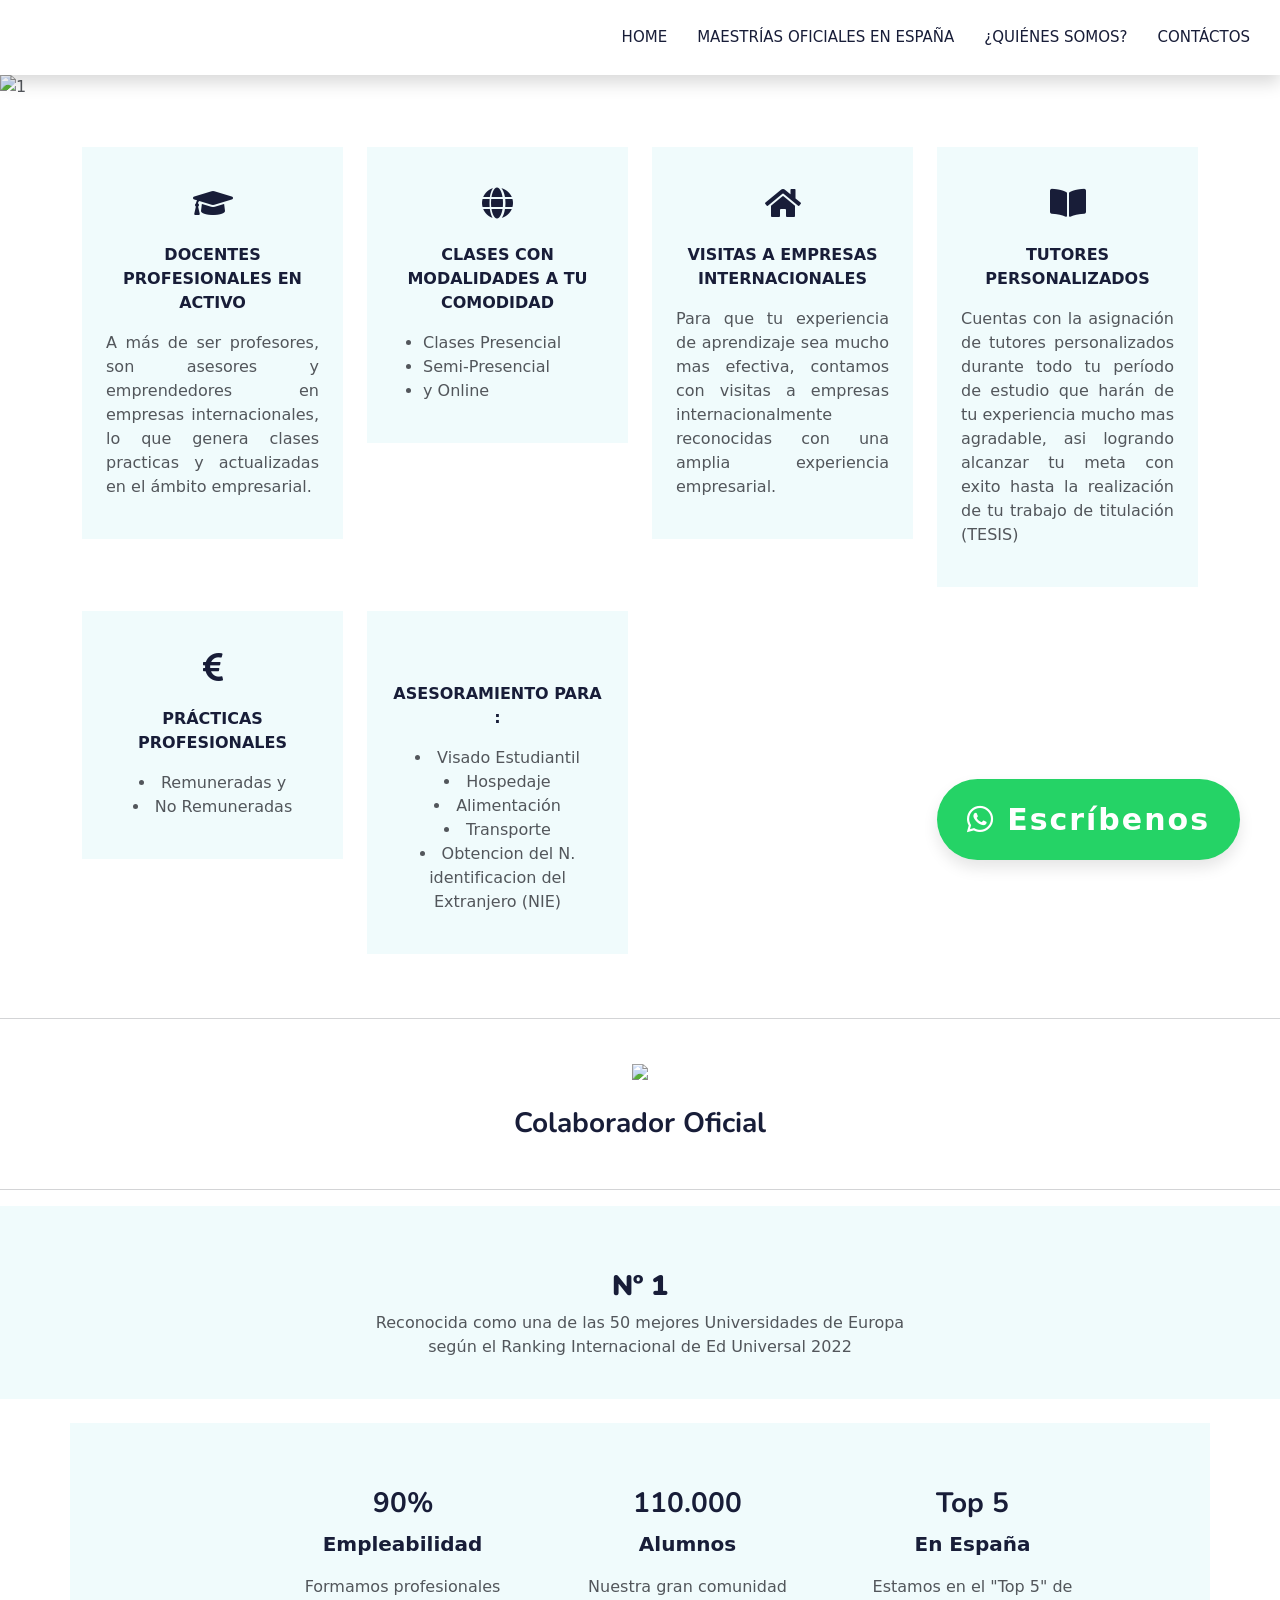
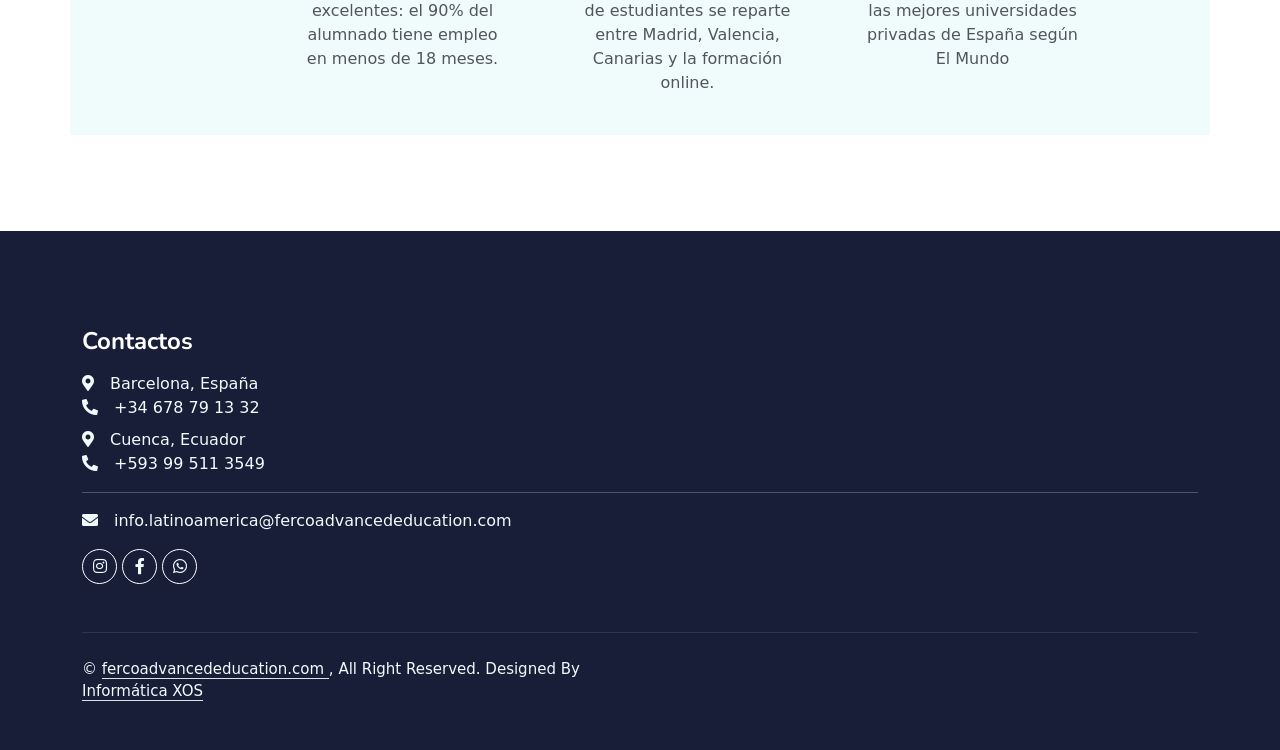
==== index.html @ 81c89042 "utf8" ====
<!DOCTYPE html>
<html lang="es">
<meta charset="utf-8" />

<head id="head">
    <script src="js/componentes.js"></script>
    <script>document.write(COMPONENT_HEAD());</script>
</head>

<body>

    <div id="spinner"></div>


    <div id="navbar"></div>
    <script>document.write(COMPONENT_NAVBAR());</script>


    <!-- inicio nuevo carrusel -->
    <div id="demo" class="carousel slide" data-bs-ride="carousel">
        <!--  Indicators/dots -->
        <div class="carousel-indicators">
            <button type="button" data-bs-target="#demo" data-bs-slide-to="0" class="active"></button>
            <button type="button" data-bs-target="#demo" data-bs-slide-to="1"></button>
            <button type="button" data-bs-target="#demo" data-bs-slide-to="2"></button>
            <button type="button" data-bs-target="#demo" data-bs-slide-to="3"></button>
        </div>
        <!-- The slideshow/carousel -->
        <div class="carousel-inner animated">
            <div class="carousel-item active ">
                <img src="https://fercoadvancededucation.com/data/202311271702webpage/carousel/carousel1.PNG" alt="1"
                    class="d-block w-100">
                <div class="carousel-caption efecto-transparente p-3">
                    <div><img width="60px" id="logoCarousel1"></div>
                    <p class="  text-dark" style="color: black;">
                        Asesoría en Maestrías Oficiales
                        <!-- Asesoramiento en tu visado Estudiantil -->
                    </p>
                    <!-- <p>
                        <a href="https://fercoadvancededucation.com/euncetform/" target="_blank"
                            class="btn btn-sm btn-dark">Leer más</a>
                    </p> -->
                </div>
            </div>
            <div class="carousel-item">
                <img src="https://fercoadvancededucation.com/data/202311271702webpage/carousel/carousel2.PNG"
                    alt="Chicago" class="d-block w-100">
                <div class="carousel-caption efecto-transparente p-3">
                    <div><img width="60px" id="logoCarousel2"></div>
                    <p class=" text-dark">
                        Asesoría en Hospedaje ,Alimentación, Transporte, Etc...
                    </p>
                    <!--  <p>
                        <a href="https://fercoadvancededucation.com/euncetform/" target="_blank"
                            class="btn btn-sm btn-dark">Leer más</a>
                    </p> -->
                </div>
            </div>

            <div class="carousel-item">
                <img src="https://fercoadvancededucation.com/data/202311271702webpage/carousel/carousel3.PNG"
                    alt="New York" class="d-block w-100">
                <div class="carousel-caption efecto-transparente p-3">
                    <div><img width="60px" id="logoCarousel3"></div>
                    <p class=" text-dark">
                        Obtención de la Tarjeta de Identificación del Extranjero (TIE)
                    </p>
                    <!-- <p>
                        <a href="https://fercoadvancededucation.com/caemde/" target="_blank" class="btn btn-dark">Leer
                            más</a>
                    </p> -->
                </div>
            </div>
        </div>
        <!-- Left and right controls/icons -->
        <button class="carousel-control-prev" type="button" data-bs-target="#demo" data-bs-slide="prev">
            <span class="carousel-control-prev-icon"></span>
        </button>
        <button class="carousel-control-next" type="button" data-bs-target="#demo" data-bs-slide="next">
            <span class="carousel-control-next-icon"></span>
        </button>
    </div>
    <!-- fin nuevo carrusel -->


    <!-- Service Start -->
    <div class="container-xxl py-5">
        <div class="container">
            <div class="row g-4">
                <div class="col-lg-3 col-sm-6 wow fadeInUp" data-wow-delay="0.1s">
                    <div class="service-item text-center pt-3">
                        <div class="p-4">
                            <i class="fa fa-2x fa-graduation-cap text-dark mb-4"></i>
                            <p class="mb-3 fs-6 fw-bold text-dark">DOCENTES PROFESIONALES EN ACTIVO</p>
                            <p class="text-justify lh-base  " style="text-align: justify;">
                                A más de ser profesores, son asesores y emprendedores en empresas internacionales,
                                lo
                                que genera clases practicas y actualizadas en el ámbito empresarial.
                            </p>
                        </div>
                    </div>
                </div>
                <div class="col-lg-3 col-sm-6 wow fadeInUp" data-wow-delay="0.3s">
                    <div class="service-item text-center pt-3">
                        <div class="p-4">
                            <i class="fa fa-2x fa-globe text-dark mb-4"></i>
                            <p class="mb-3 fs-6 fw-bold text-dark">CLASES CON MODALIDADES A TU COMODIDAD</p>
                            <p class="lh-base ">
                            <ul>
                                <li class="text-start ">Clases Presencial</li>
                                <li class="text-start ">Semi-Presencial</li>
                                <li class="text-start ">y Online</li>
                            </ul>
                            </p>
                        </div>
                    </div>
                </div>
                <div class="col-lg-3 col-sm-6 wow fadeInUp" data-wow-delay="0.5s">
                    <div class="service-item text-center pt-3">
                        <div class="p-4">
                            <i class="fa fa-2x fa-home text-dark mb-4"></i>
                            <p class="mb-3 fs-6 fw-bold text-dark">
                                VISITAS A EMPRESAS INTERNACIONALES
                            </p>
                            <p class="text-justify lh-base " style="text-align: justify;">
                                Para que tu experiencia de aprendizaje sea mucho mas efectiva, contamos con visitas
                                a empresas internacionalmente reconocidas con una amplia experiencia empresarial.
                            </p>
                            <!--    <h6><b> >>Prácticas Remuneradas</b></h6> -->
                        </div>
                    </div>
                </div>
                <div class="col-lg-3 col-sm-6 wow fadeInUp" data-wow-delay="0.7s">
                    <div class="service-item text-center pt-3">
                        <div class="p-4">
                            <i class="fa fa-2x fa-book-open text-dark mb-4"></i>
                            <p class="mb-3 fs-6 fw-bold text-dark">
                                TUTORES PERSONALIZADOS
                            </p>
                            <p class="text-justify lh-base " style="text-align: justify;">
                                Cuentas con la asignación de tutores personalizados durante todo tu período de
                                estudio
                                que harán de tu experiencia mucho mas agradable, asi logrando alcanzar tu meta con
                                exito
                                hasta la realización de tu trabajo de titulación (TESIS)
                            </p>
                        </div>
                    </div>
                </div>
                <div class="col-lg-3 col-sm-6 wow fadeInUp" data-wow-delay="0.7s">
                    <div class="service-item text-center pt-3">
                        <div class="p-4">
                            <i class="fas fa-2x fa-euro-sign text-dark mb-4"></i>
                            <p class="mb-3 fs-6 fw-bold text-dark">
                                PRÁCTICAS PROFESIONALES
                            </p>
                            <p>
                                <li class=" class=" text-start"">
                                    Remuneradas y
                                </li>
                                <li class=" class=" text-start"">
                                    No Remuneradas
                                </li>
                            </p>
                        </div>
                    </div>
                </div>
                <div class="col-lg-3 col-sm-6 wow fadeInUp" data-wow-delay="0.7s">
                    <div class="service-item text-center pt-3">
                        <div class="p-4">
                            <i class=" fa-2x fa fa-asl-interpreting text-dark mb-4"></i>
                            <p class="mb-3 fs-6 fw-bold text-dark">
                                ASESORAMIENTO PARA :
                            </p>
                            <p>
                                <li class=" class=" text-start"">
                                    Visado Estudiantil
                                </li>
                                <li class=" class=" text-start"">
                                    Hospedaje
                                </li>
                                <li class=" class=" text-start"">
                                    Alimentación
                                </li>
                                <li class=" class=" text-start"">
                                    Transporte
                                </li>
                                <li class=" class=" text-start"">
                                    Obtencion del N. identificacion del Extranjero (NIE)
                                </li>
                            </p>
                        </div>
                    </div>
                </div>
            </div>
        </div>
    </div>
    <!-- Service End -->
    <hr>
    <br>
    <div class="container w">
        <div class="row text-center">
            <div class="col-sm-12 text-center fadeInUp wow " data-wow-delay="0.1s"><img
                    src="https://fercoadvancededucation.com/data/202311271702webpage/logos/ue-logo-new.svg" width="50%">
                <br><br>
                <h3>
                    Colaborador Oficial
                </h3>
            </div>
        </div>
    </div>
    <br>
    <hr>
    <div class="row bg-light">
        <div class="col-sm-3"></div>
        <div class="col-sm-6 wow fadeInUp " data-wow-delay="0.1s">
            <div class="service-item text-center bg-light">
                <div class="p-4">
                    <p class="mb-3  text-dark"><img
                            src="https://fercoadvancededucation.com/data/202311271702webpage/logos/001.jpg" alt=""></p>
                    <p class="text-justify " style="text-align: justify;">
                    <p class="h3">
                        <b>Nº 1</b>
                    </p>
                    <p>Reconocida como una de las 50 mejores Universidades de Europa según el Ranking
                        Internacional de Ed Universal 2022
                    </p>
                    </p>
                </div>
            </div>
        </div>
        <div class="col-sm-3"></div>
    </div>
    <!-- Service Start -->
    <div class="container-xxl py-5">
        <div class="container">
            <div class="row g-4 bg-light">
                <div class="col-sm-2"></div>
                <div class="col-lg-3 col-sm-6 wow fadeInUp" data-wow-delay="0.3s">
                    <div class="service-item text-center pt-3">
                        <div class="p-4">
                            <p class="h3">90%</p>
                            <p class="mb-3 fs-5 fw-bold text-dark">Empleabilidad</p>
                            <p>Formamos profesionales excelentes: el 90% del alumnado tiene empleo en menos de 18
                                meses.
                            </p>
                        </div>
                    </div>
                </div>

                <div class="col-lg-3 col-sm-6 wow fadeInUp" data-wow-delay="0.5s">
                    <div class="service-item text-center pt-3">
                        <div class="p-4">
                            <p class="h3">110.000</p>
                            <p class="mb-3 fs-5 fw-bold text-dark">Alumnos</p>
                            <p>Nuestra gran comunidad de estudiantes se reparte entre Madrid, Valencia, Canarias y
                                la
                                formación online.
                            </p>
                        </div>
                    </div>
                </div>

                <div class="col-lg-3 col-sm-6 wow fadeInUp" data-wow-delay="0.7s">
                    <div class="service-item text-center pt-3">
                        <div class="p-4">
                            <p class="h3">Top 5</p>
                            <p class="mb-3 fs-5 fw-bold text-dark">
                                En España
                            </p>
                            <p>
                                Estamos en el "Top 5" de las mejores universidades privadas de España según El Mundo
                            </p>
                        </div>
                    </div>
                </div>
            </div>
        </div>
    </div>
    <!-- Service End -->


    <!-- Footer Start -->
    <div id="footer"></div>
    <script src="js/componentes.js"></script>
    <script>document.write(COMPONENT_FOOTER());</script>
    <!-- Footer End -->

    <!-- INICIO BOTON FLOTANTE -->
    <a href="https://wa.me/34678791332?text=Hola!%20visitaba%20tu%20p%C3%A1gina%20web%20y%20me%20gustar%C3%ADa%20m%C3%A1s%20informaci%C3%B3n!%0AMi%20nombre%20es%20:%20"
        target="_blank" class="btn-flotante" id="btn-flotante">
        <i class="fab fa-whatsapp"></i> Escríbenos
    </a>
    <!-- FIN BOTON FLOTANTE -->

    <!-- Código de instalación Cliengo para fercoadvancededucation.com -->
    <script type="text/javascript">
        (function () {
            var ldk = document.createElement('script');
            ldk.type = 'text/javascript';
            ldk.async = true;
            ldk.src =
                'https://s.cliengo.com/weboptimizer/66147fe764f1a90032a4cf4c/66147fe864f1a90032a4cf4f.js?platform=dashboard';
            var s = document.getElementsByTagName('script')[0];
            s.parentNode.insertBefore(ldk, s);
        })();
    </script>


    <!-- Footer End -->

    <!-- Back to Top -->
    <!-- <a href="#" class="btn btn-lg btn-dark btn-lg-square back-to-top"><i class="bi bi-arrow-up"></i></a> -->
    <!-- Botón flotante -->
    <button class="floating-button"><i class="fab fa-whatsapp"></i></button>

    <!-- JavaScript Libraries -->
    <script src="https://code.jquery.com/jquery-3.4.1.min.js"></script>
    <script src="https://cdn.jsdelivr.net/npm/bootstrap@5.0.0/dist/js/bootstrap.bundle.min.js"></script>
    <script src="lib/wow/wow.min.js"></script>
    <script src="lib/easing/easing.min.js"></script>
    <script src="lib/waypoints/waypoints.min.js"></script>
    <script src="lib/owlcarousel/owl.carousel.min.js"></script>

    <!-- Template Javascript -->

    <script src="js/componentes.js"></script>
    <script src="js/variables.js"></script>
    <script src="js/index.js"></script>
    <script src="js/main.js"></script>

    <!-- MDB -->
    <script type="text/javascript" src="https://cdnjs.cloudflare.com/ajax/libs/mdb-ui-kit/6.4.2/mdb.min.js">
    </script>


</body>

</html>
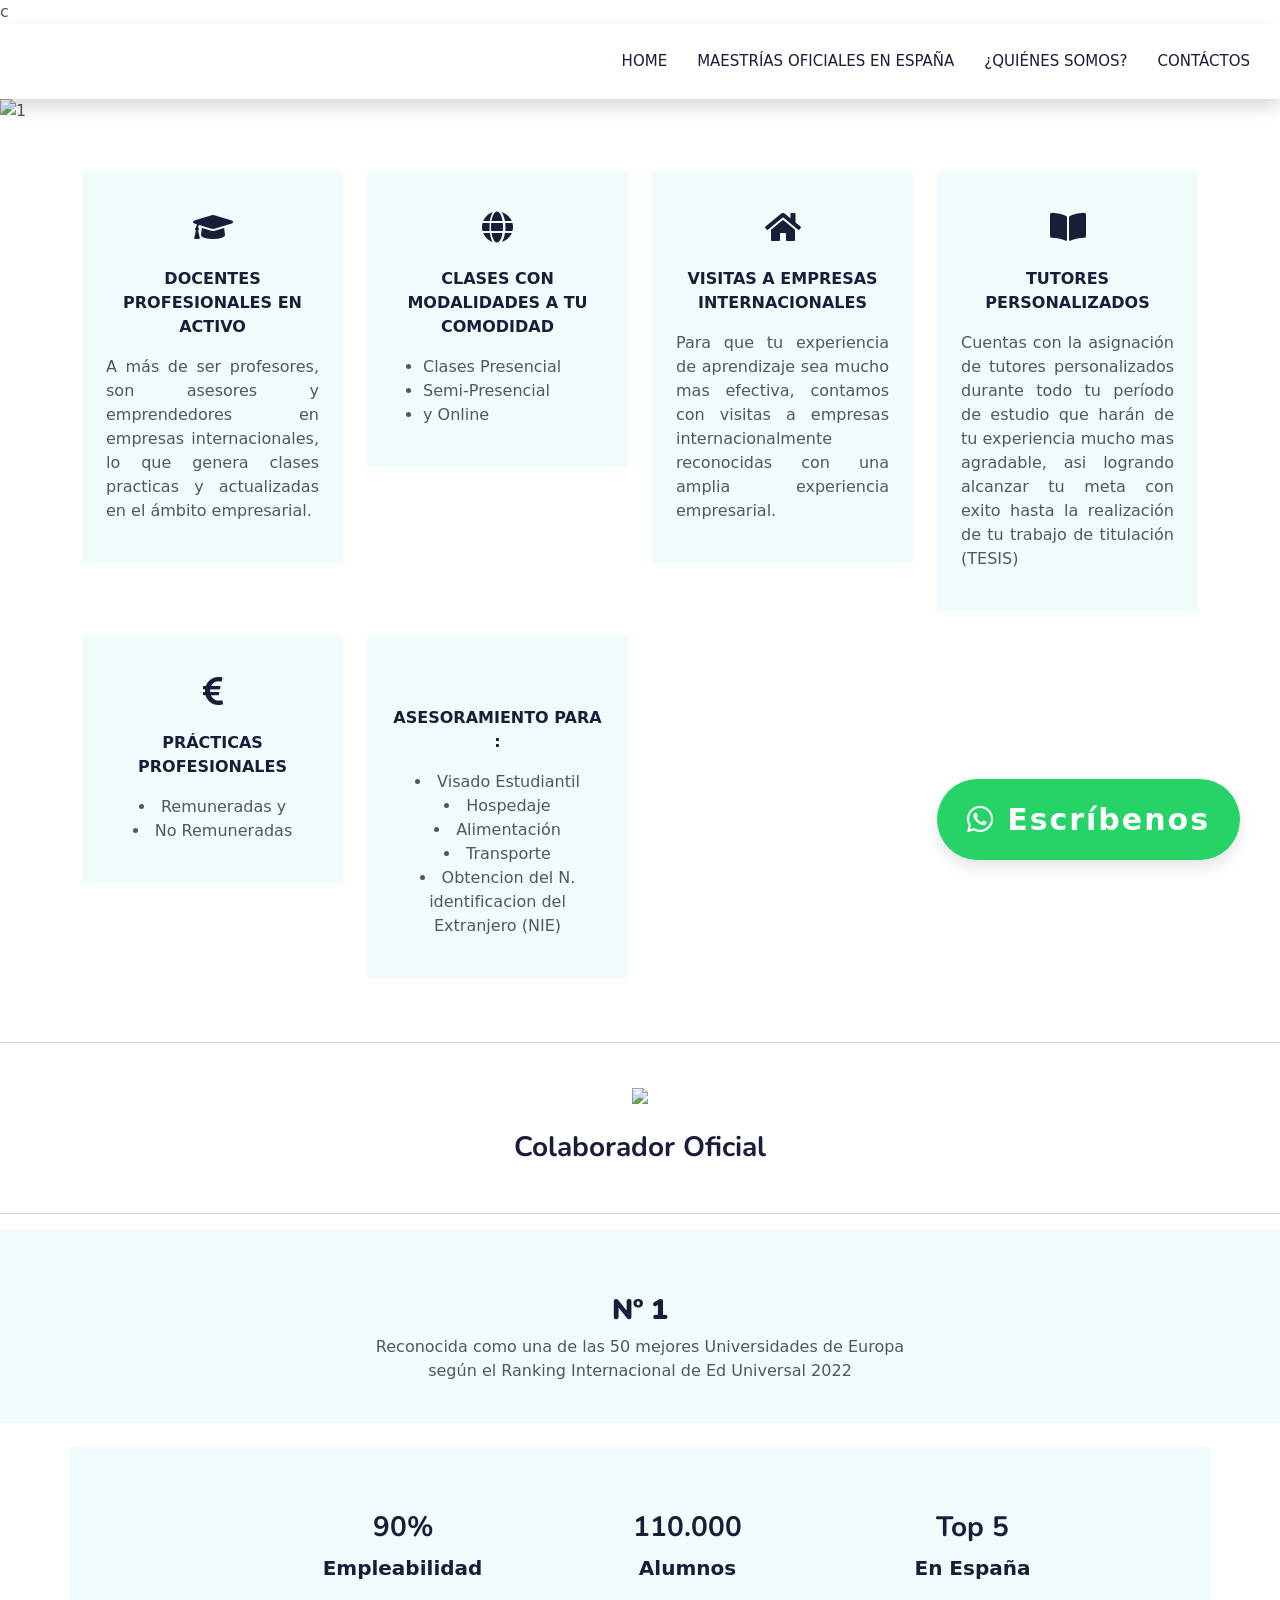
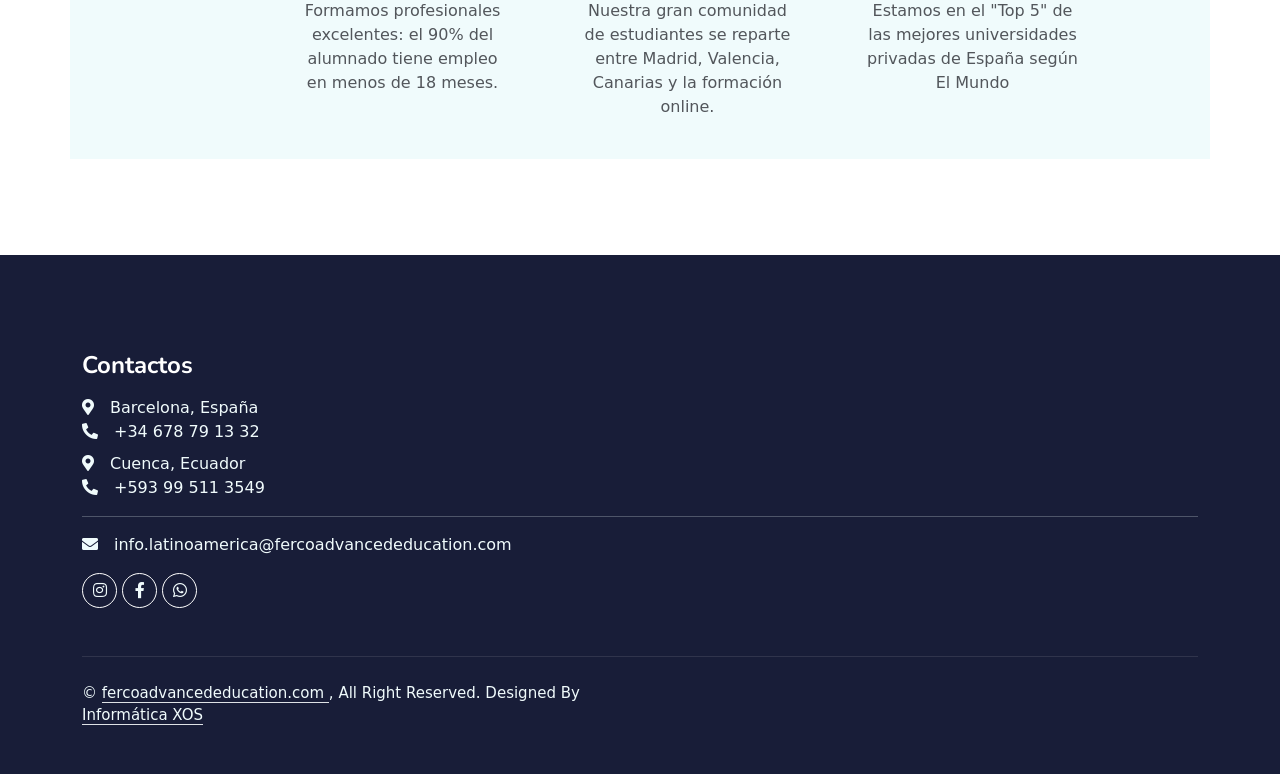
==== commit 92d0d898: "footer" ====
--- a/index.html
+++ b/index.html
@@ -1,8 +1,9 @@
 <!DOCTYPE html>
-<html lang="es">
-<meta charset="utf-8" />
-
-<head id="head">
+<html lang="ES">
+
+
+<head>
+    <meta charset="utf-8" />
     <script src="js/componentes.js"></script>
     <script>document.write(COMPONENT_HEAD());</script>
 </head>
@@ -281,9 +282,10 @@
 
 
     <!-- Footer Start -->
-    <div id="footer"></div>
-    <script src="js/componentes.js"></script>
-    <script>document.write(COMPONENT_FOOTER());</script>
+    <footer>
+        <script src="js/componentes.js"></script>
+        <script>document.write(COMPONENT_FOOTER());</script>
+    </footer>
     <!-- Footer End -->
 
     <!-- INICIO BOTON FLOTANTE -->
@@ -324,7 +326,6 @@
 
     <!-- Template Javascript -->
 
-    <script src="js/componentes.js"></script>
     <script src="js/variables.js"></script>
     <script src="js/index.js"></script>
     <script src="js/main.js"></script>
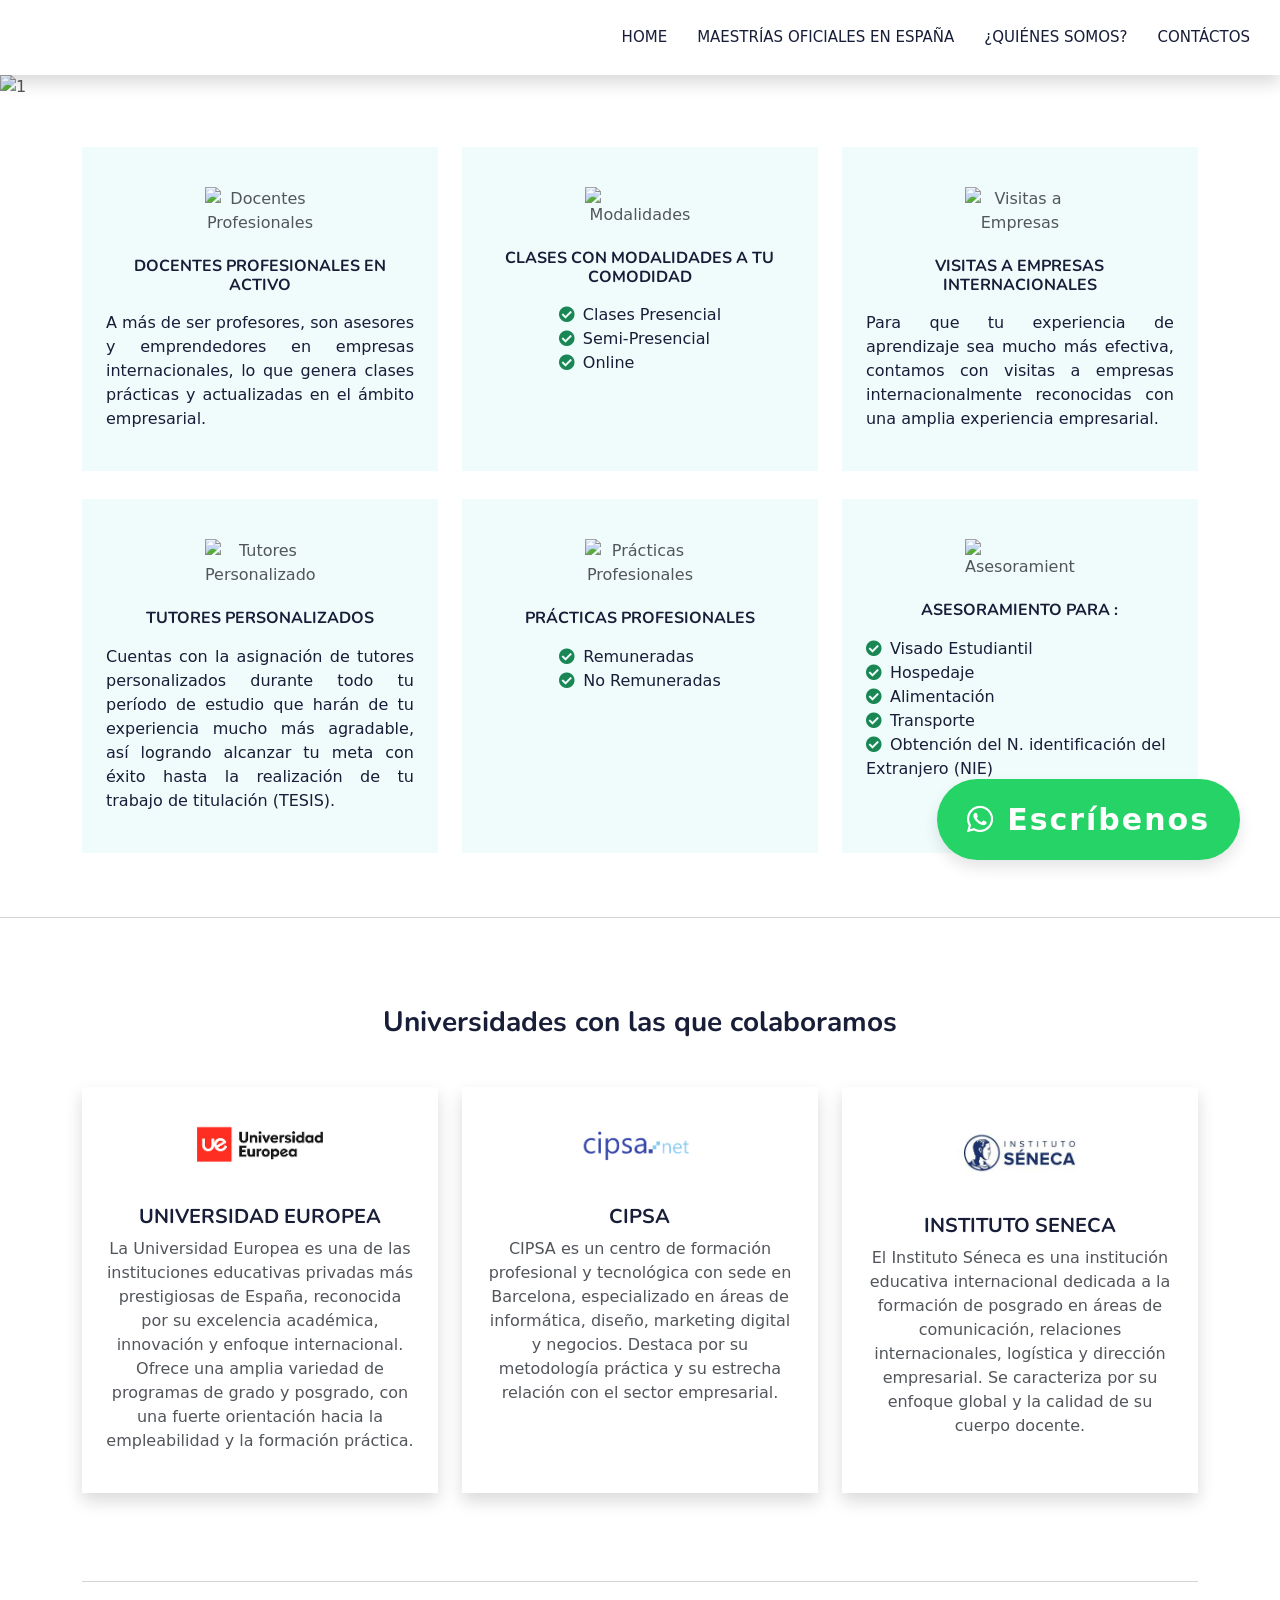
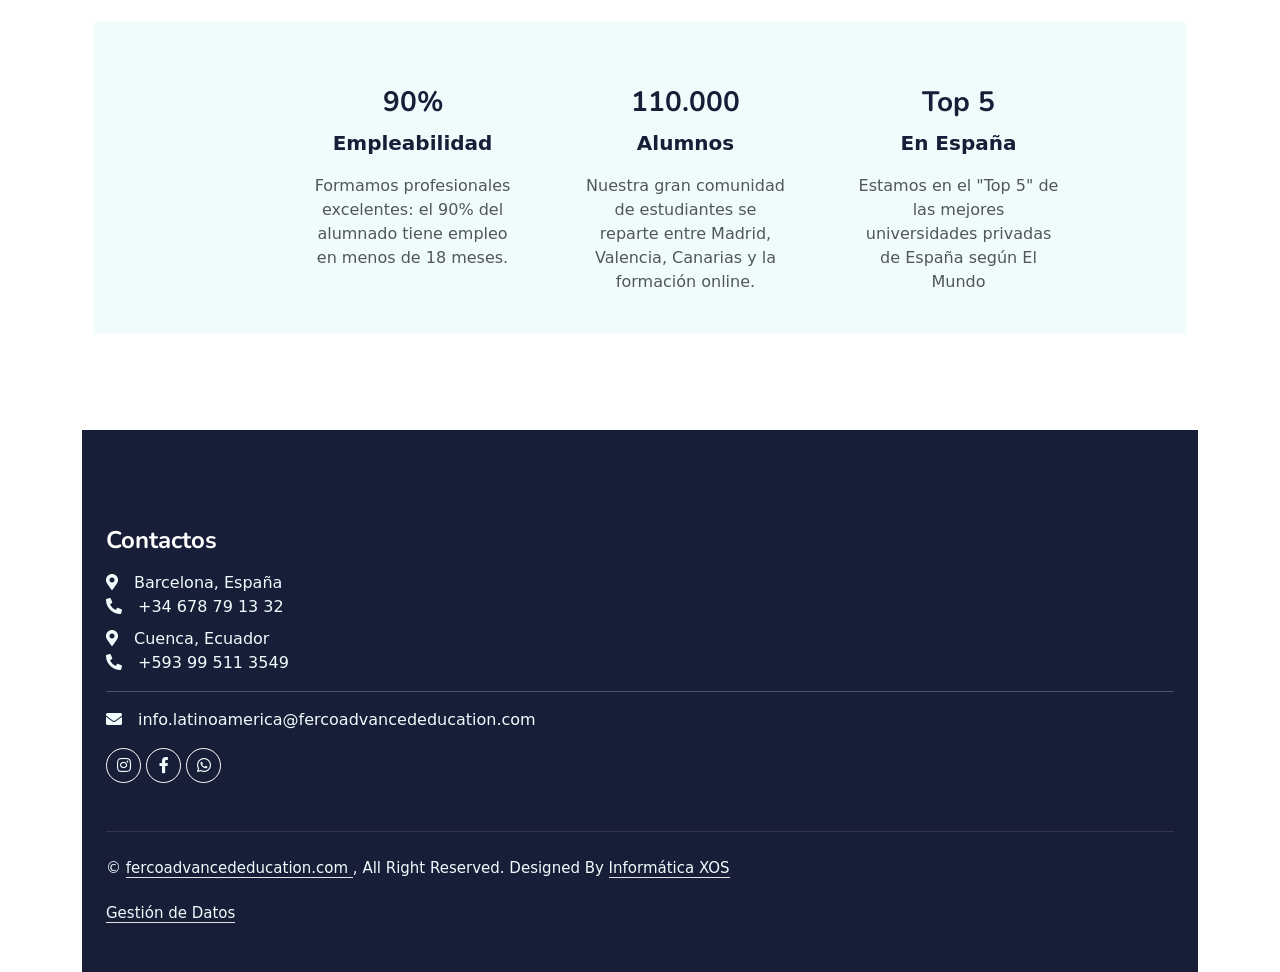
==== commit a06ec58b: "REFACTOR :  modificacion de index" ====
--- a/index.html
+++ b/index.html
@@ -88,150 +88,132 @@
     <div class="container-xxl py-5">
         <div class="container">
             <div class="row g-4">
-                <div class="col-lg-3 col-sm-6 wow fadeInUp" data-wow-delay="0.1s">
-                    <div class="service-item text-center pt-3">
-                        <div class="p-4">
-                            <i class="fa fa-2x fa-graduation-cap text-dark mb-4"></i>
-                            <p class="mb-3 fs-6 fw-bold text-dark">DOCENTES PROFESIONALES EN ACTIVO</p>
-                            <p class="text-justify lh-base  " style="text-align: justify;">
-                                A más de ser profesores, son asesores y emprendedores en empresas internacionales,
-                                lo
-                                que genera clases practicas y actualizadas en el ámbito empresarial.
-                            </p>
-                        </div>
-                    </div>
-                </div>
-                <div class="col-lg-3 col-sm-6 wow fadeInUp" data-wow-delay="0.3s">
-                    <div class="service-item text-center pt-3">
-                        <div class="p-4">
-                            <i class="fa fa-2x fa-globe text-dark mb-4"></i>
-                            <p class="mb-3 fs-6 fw-bold text-dark">CLASES CON MODALIDADES A TU COMODIDAD</p>
-                            <p class="lh-base ">
-                            <ul>
-                                <li class="text-start ">Clases Presencial</li>
-                                <li class="text-start ">Semi-Presencial</li>
-                                <li class="text-start ">y Online</li>
+                <div class="col-lg-4 col-sm-6 wow fadeInUp d-flex align-items-stretch" data-wow-delay="0.1s">
+                    <div class="service-item text-center pt-3 w-100 d-flex flex-column justify-content-between">
+                        <div class="p-4">
+                            <img src="img/logos-universidades/docentes.png" alt="Docentes Profesionales" style="max-width:110px; max-height:110px; margin-bottom:22px;" />
+                            <h5 class="mb-3 fs-6 fw-bold text-dark">DOCENTES PROFESIONALES EN ACTIVO</h5>
+                            <p class="lh-base text-dark" style="text-align: justify;">
+                                A más de ser profesores, son asesores y emprendedores en empresas internacionales, lo que genera clases prácticas y actualizadas en el ámbito empresarial.
+                            </p>
+                        </div>
+                    </div>
+                </div>
+                <div class="col-lg-4 col-sm-6 wow fadeInUp d-flex align-items-stretch" data-wow-delay="0.3s">
+                    <div class="service-item text-center pt-3 w-100 d-flex flex-column justify-content-between">
+                        <div class="p-4">
+                            <img src="img/logos-universidades/modalidades.png" alt="Modalidades" style="max-width:110px; max-height:110px; margin-bottom:22px;" />
+                            <h5 class="mb-3 fs-6 fw-bold text-dark">CLASES CON MODALIDADES A TU COMODIDAD</h5>
+                            <ul class="list-unstyled lh-base text-dark text-start d-inline-block mx-auto" style="padding-left: 0;">
+                                <li><i class="fa fa-check-circle text-success me-2"></i>Clases Presencial</li>
+                                <li><i class="fa fa-check-circle text-success me-2"></i>Semi-Presencial</li>
+                                <li><i class="fa fa-check-circle text-success me-2"></i>Online</li>
                             </ul>
-                            </p>
-                        </div>
-                    </div>
-                </div>
-                <div class="col-lg-3 col-sm-6 wow fadeInUp" data-wow-delay="0.5s">
-                    <div class="service-item text-center pt-3">
-                        <div class="p-4">
-                            <i class="fa fa-2x fa-home text-dark mb-4"></i>
-                            <p class="mb-3 fs-6 fw-bold text-dark">
-                                VISITAS A EMPRESAS INTERNACIONALES
-                            </p>
-                            <p class="text-justify lh-base " style="text-align: justify;">
-                                Para que tu experiencia de aprendizaje sea mucho mas efectiva, contamos con visitas
-                                a empresas internacionalmente reconocidas con una amplia experiencia empresarial.
-                            </p>
-                            <!--    <h6><b> >>Prácticas Remuneradas</b></h6> -->
-                        </div>
-                    </div>
-                </div>
-                <div class="col-lg-3 col-sm-6 wow fadeInUp" data-wow-delay="0.7s">
-                    <div class="service-item text-center pt-3">
-                        <div class="p-4">
-                            <i class="fa fa-2x fa-book-open text-dark mb-4"></i>
-                            <p class="mb-3 fs-6 fw-bold text-dark">
-                                TUTORES PERSONALIZADOS
-                            </p>
-                            <p class="text-justify lh-base " style="text-align: justify;">
-                                Cuentas con la asignación de tutores personalizados durante todo tu período de
-                                estudio
-                                que harán de tu experiencia mucho mas agradable, asi logrando alcanzar tu meta con
-                                exito
-                                hasta la realización de tu trabajo de titulación (TESIS)
-                            </p>
-                        </div>
-                    </div>
-                </div>
-                <div class="col-lg-3 col-sm-6 wow fadeInUp" data-wow-delay="0.7s">
-                    <div class="service-item text-center pt-3">
-                        <div class="p-4">
-                            <i class="fas fa-2x fa-euro-sign text-dark mb-4"></i>
-                            <p class="mb-3 fs-6 fw-bold text-dark">
-                                PRÁCTICAS PROFESIONALES
-                            </p>
-                            <p>
-                                <li class=" class=" text-start"">
-                                    Remuneradas y
-                                </li>
-                                <li class=" class=" text-start"">
-                                    No Remuneradas
-                                </li>
-                            </p>
-                        </div>
-                    </div>
-                </div>
-                <div class="col-lg-3 col-sm-6 wow fadeInUp" data-wow-delay="0.7s">
-                    <div class="service-item text-center pt-3">
-                        <div class="p-4">
-                            <i class=" fa-2x fa fa-asl-interpreting text-dark mb-4"></i>
-                            <p class="mb-3 fs-6 fw-bold text-dark">
-                                ASESORAMIENTO PARA :
-                            </p>
-                            <p>
-                                <li class=" class=" text-start"">
-                                    Visado Estudiantil
-                                </li>
-                                <li class=" class=" text-start"">
-                                    Hospedaje
-                                </li>
-                                <li class=" class=" text-start"">
-                                    Alimentación
-                                </li>
-                                <li class=" class=" text-start"">
-                                    Transporte
-                                </li>
-                                <li class=" class=" text-start"">
-                                    Obtencion del N. identificacion del Extranjero (NIE)
-                                </li>
-                            </p>
+                        </div>
+                    </div>
+                </div>
+                <div class="col-lg-4 col-sm-6 wow fadeInUp d-flex align-items-stretch" data-wow-delay="0.5s">
+                    <div class="service-item text-center pt-3 w-100 d-flex flex-column justify-content-between">
+                        <div class="p-4">
+                            <img src="img/logos-universidades/visitas.png" alt="Visitas a Empresas" style="max-width:110px; max-height:110px; margin-bottom:22px;" />
+                            <h5 class="mb-3 fs-6 fw-bold text-dark">VISITAS A EMPRESAS INTERNACIONALES</h5>
+                            <p class="lh-base text-dark" style="text-align: justify;">
+                                Para que tu experiencia de aprendizaje sea mucho más efectiva, contamos con visitas a empresas internacionalmente reconocidas con una amplia experiencia empresarial.
+                            </p>
+                        </div>
+                    </div>
+                </div>
+            </div>
+            <div class="row g-4 mt-1">
+                <div class="col-lg-4 col-sm-6 wow fadeInUp d-flex align-items-stretch" data-wow-delay="0.7s">
+                    <div class="service-item text-center pt-3 w-100 d-flex flex-column justify-content-between">
+                        <div class="p-4">
+                            <img src="img/logos-universidades/tutores.png" alt="Tutores Personalizados" style="max-width:110px; max-height:110px; margin-bottom:22px;" />
+                            <h5 class="mb-3 fs-6 fw-bold text-dark">TUTORES PERSONALIZADOS</h5>
+                            <p class="lh-base text-dark" style="text-align: justify;">
+                                Cuentas con la asignación de tutores personalizados durante todo tu período de estudio que harán de tu experiencia mucho más agradable, así logrando alcanzar tu meta con éxito hasta la realización de tu trabajo de titulación (TESIS).
+                            </p>
+                        </div>
+                    </div>
+                </div>
+                <div class="col-lg-4 col-sm-6 wow fadeInUp d-flex align-items-stretch" data-wow-delay="0.7s">
+                    <div class="service-item text-center pt-3 w-100 d-flex flex-column justify-content-between">
+                        <div class="p-4">
+                            <img src="img/logos-universidades/practicas.png" alt="Prácticas Profesionales" style="max-width:110px; max-height:110px; margin-bottom:22px;" />
+                            <h5 class="mb-3 fs-6 fw-bold text-dark">PRÁCTICAS PROFESIONALES</h5>
+                            <ul class="list-unstyled lh-base text-dark text-start d-inline-block mx-auto" style="padding-left: 0;">
+                                <li><i class="fa fa-check-circle text-success me-2"></i>Remuneradas</li>
+                                <li><i class="fa fa-check-circle text-success me-2"></i>No Remuneradas</li>
+                            </ul>
+                        </div>
+                    </div>
+                </div>
+                <div class="col-lg-4 col-sm-6 wow fadeInUp d-flex align-items-stretch" data-wow-delay="0.7s">
+                    <div class="service-item text-center pt-3 w-100 d-flex flex-column justify-content-between">
+                        <div class="p-4">
+                            <img src="img/logos-universidades/asesoramiento.png" alt="Asesoramiento" style="max-width:110px; max-height:110px; margin-bottom:22px;" />
+                            <h5 class="mb-3 fs-6 fw-bold text-dark">ASESORAMIENTO PARA :</h5>
+                            <ul class="list-unstyled lh-base text-dark text-start d-inline-block mx-auto" style="padding-left: 0;">
+                                <li><i class="fa fa-check-circle text-success me-2"></i>Visado Estudiantil</li>
+                                <li><i class="fa fa-check-circle text-success me-2"></i>Hospedaje</li>
+                                <li><i class="fa fa-check-circle text-success me-2"></i>Alimentación</li>
+                                <li><i class="fa fa-check-circle text-success me-2"></i>Transporte</li>
+                                <li><i class="fa fa-check-circle text-success me-2"></i>Obtención del N. identificación del Extranjero (NIE)</li>
+                            </ul>
                         </div>
                     </div>
                 </div>
             </div>
         </div>
     </div>
+
+
+
+    
     <!-- Service End -->
     <hr>
     <br>
     <div class="container w">
-        <div class="row text-center">
-            <div class="col-sm-12 text-center fadeInUp wow " data-wow-delay="0.1s"><img
-                    src="https://fercoadvancededucation.com/data/202311271702webpage/logos/ue-logo-new.svg" width="50%">
-                <br><br>
-                <h3>
-                    Colaborador Oficial
+        <!-- Sección de universidades colaboradoras -->
+        <div class="row mt-5 mb-4">
+            <div class="col-12">
+                <h3 class="fw-bold text-center mb-4 d-flex align-items-center justify-content-center gap-2" style="color: #181d38;">
+                    Universidades con las que colaboramos
                 </h3>
             </div>
         </div>
-    </div>
+        <div class="row g-4 mb-5">
+            <div class="col-md-4">
+                <div class="p-4 h-100 shadow rounded bg-white text-center home-uni-block">
+                    <img src="img/logos-universidades/uni-europea.png" alt="Logo Universidad Europea" style="max-width:140px; max-height:90px; margin-bottom:16px;" />
+                    <h5 class="fw-bold mt-2" style="color: #181d38;">UNIVERSIDAD EUROPEA</h5>
+                    <p>La Universidad Europea es una de las instituciones educativas privadas más prestigiosas de España, reconocida por su excelencia académica, innovación y enfoque internacional. Ofrece una amplia variedad de programas de grado y posgrado, con una fuerte orientación hacia la empleabilidad y la formación práctica.</p>
+                </div>
+            </div>
+            <div class="col-md-4">
+                <div class="p-4 h-100 shadow rounded bg-white text-center home-uni-block">
+                    <img src="img/logos-universidades/uni-cipsa.png" alt="Logo CIPSA" style="max-width:140px; max-height:90px; margin-bottom:16px;" />
+                    <h5 class="fw-bold mt-2" style="color: #181d38;">CIPSA</h5>
+                    <p>CIPSA es un centro de formación profesional y tecnológica con sede en Barcelona, especializado en áreas de informática, diseño, marketing digital y negocios. Destaca por su metodología práctica y su estrecha relación con el sector empresarial.</p>
+                </div>
+            </div>
+            <div class="col-md-4">
+                <div class="p-4 h-100 shadow rounded bg-white text-center home-uni-block">
+                    <img src="img/logos-universidades/uni-seneca.jpg" alt="Logo Instituto Séneca" style="max-width:140px; max-height:90px; margin-bottom:16px;" />
+                    <h5 class="fw-bold mt-2" style="color: #181d38;">INSTITUTO SENECA</h5>
+                    <p>El Instituto Séneca es una institución educativa internacional dedicada a la formación de posgrado en áreas de comunicación, relaciones internacionales, logística y dirección empresarial. Se caracteriza por su enfoque global y la calidad de su cuerpo docente.</p>
+                </div>
+            </div>
+        </div>
+
+
+
+    
     <br>
     <hr>
-    <div class="row bg-light">
-        <div class="col-sm-3"></div>
-        <div class="col-sm-6 wow fadeInUp " data-wow-delay="0.1s">
-            <div class="service-item text-center bg-light">
-                <div class="p-4">
-                    <p class="mb-3  text-dark"><img
-                            src="https://fercoadvancededucation.com/data/202311271702webpage/logos/001.jpg" alt=""></p>
-                    <p class="text-justify " style="text-align: justify;">
-                    <p class="h3">
-                        <b>Nº 1</b>
-                    </p>
-                    <p>Reconocida como una de las 50 mejores Universidades de Europa según el Ranking
-                        Internacional de Ed Universal 2022
-                    </p>
-                    </p>
-                </div>
-            </div>
-        </div>
-        <div class="col-sm-3"></div>
-    </div>
+    
+
+
     <!-- Service Start -->
     <div class="container-xxl py-5">
         <div class="container">
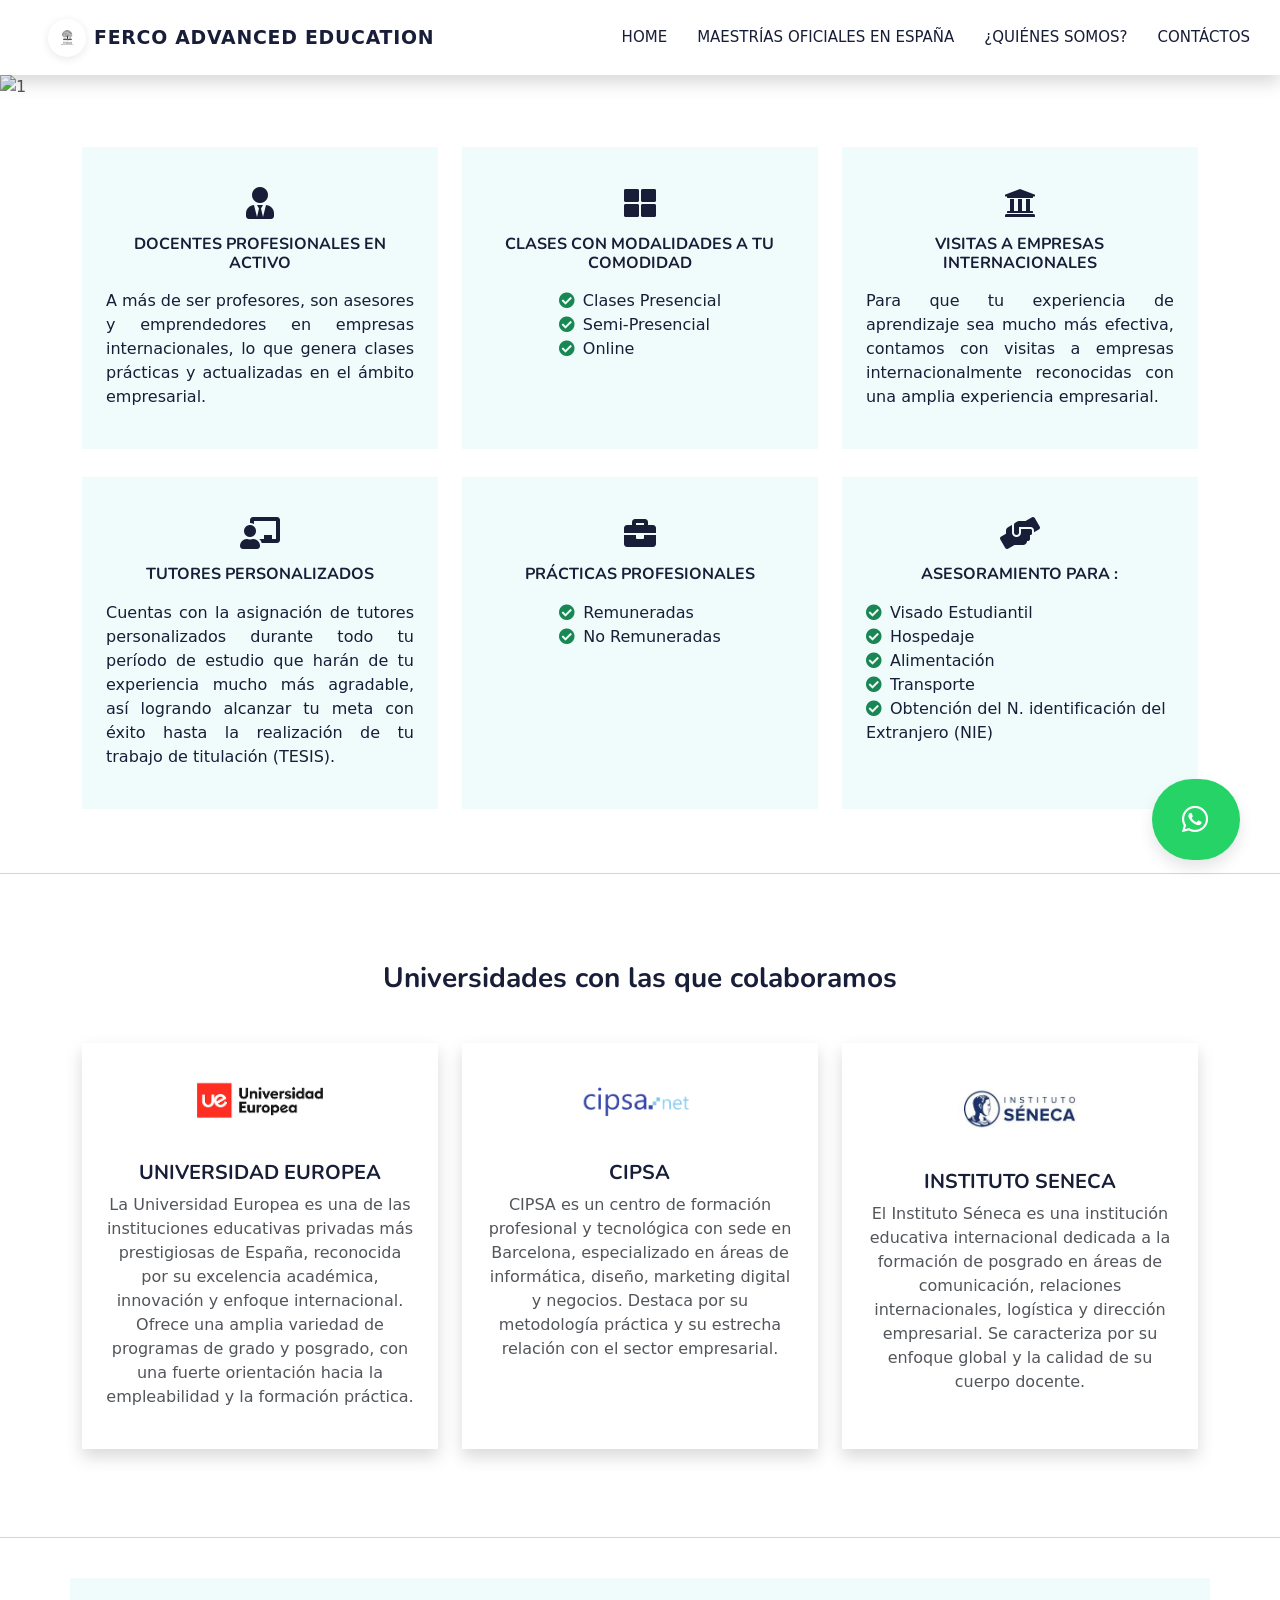
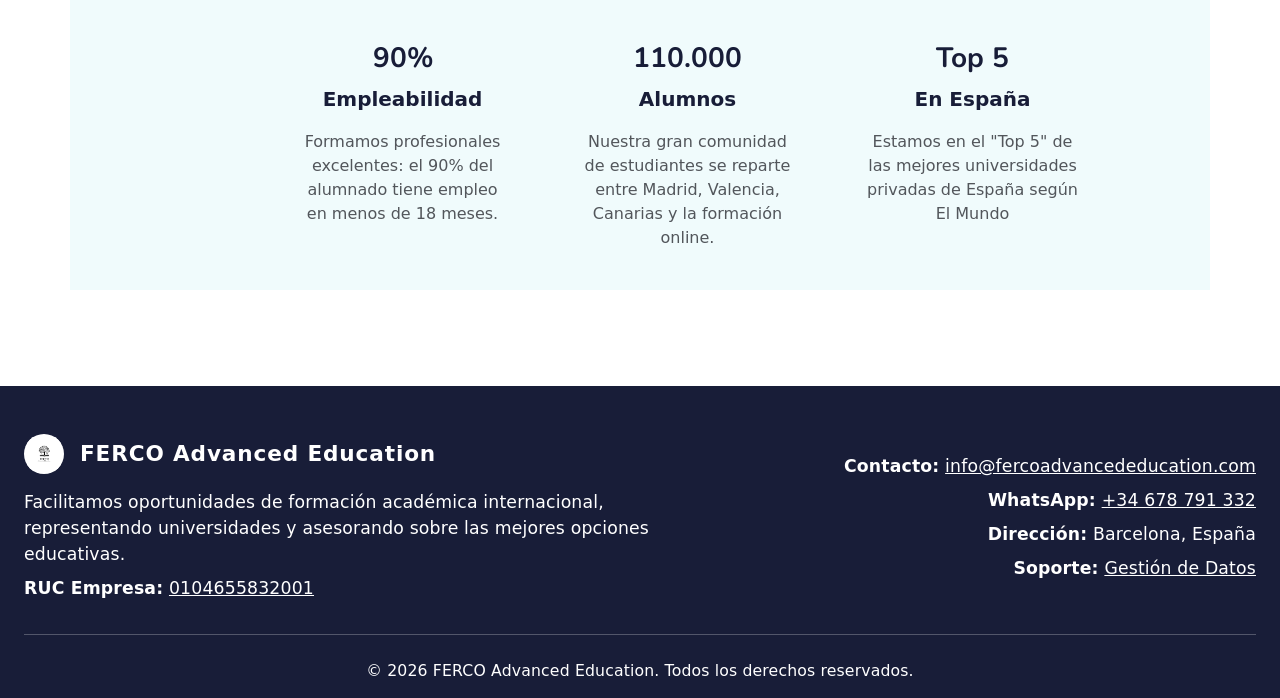
==== commit db3a522e: "REFACTOR : modificacion de diseño en index y about" ====
--- a/index.html
+++ b/index.html
@@ -14,6 +14,7 @@
 
 
     <div id="navbar"></div>
+
     <script>document.write(COMPONENT_NAVBAR());</script>
 
 
@@ -91,10 +92,12 @@
                 <div class="col-lg-4 col-sm-6 wow fadeInUp d-flex align-items-stretch" data-wow-delay="0.1s">
                     <div class="service-item text-center pt-3 w-100 d-flex flex-column justify-content-between">
                         <div class="p-4">
-                            <img src="img/logos-universidades/docentes.png" alt="Docentes Profesionales" style="max-width:110px; max-height:110px; margin-bottom:22px;" />
+                            <span class="fa fa-user-tie text-dark mb-3"
+                                style="font-size:2rem;margin-bottom:22px;"></span>
                             <h5 class="mb-3 fs-6 fw-bold text-dark">DOCENTES PROFESIONALES EN ACTIVO</h5>
                             <p class="lh-base text-dark" style="text-align: justify;">
-                                A más de ser profesores, son asesores y emprendedores en empresas internacionales, lo que genera clases prácticas y actualizadas en el ámbito empresarial.
+                                A más de ser profesores, son asesores y emprendedores en empresas internacionales, lo
+                                que genera clases prácticas y actualizadas en el ámbito empresarial.
                             </p>
                         </div>
                     </div>
@@ -102,9 +105,11 @@
                 <div class="col-lg-4 col-sm-6 wow fadeInUp d-flex align-items-stretch" data-wow-delay="0.3s">
                     <div class="service-item text-center pt-3 w-100 d-flex flex-column justify-content-between">
                         <div class="p-4">
-                            <img src="img/logos-universidades/modalidades.png" alt="Modalidades" style="max-width:110px; max-height:110px; margin-bottom:22px;" />
+                            <span class="fa fa-th-large text-dark mb-3"
+                                style="font-size:2rem;margin-bottom:22px;"></span>
                             <h5 class="mb-3 fs-6 fw-bold text-dark">CLASES CON MODALIDADES A TU COMODIDAD</h5>
-                            <ul class="list-unstyled lh-base text-dark text-start d-inline-block mx-auto" style="padding-left: 0;">
+                            <ul class="list-unstyled lh-base text-dark text-start d-inline-block mx-auto"
+                                style="padding-left: 0;">
                                 <li><i class="fa fa-check-circle text-success me-2"></i>Clases Presencial</li>
                                 <li><i class="fa fa-check-circle text-success me-2"></i>Semi-Presencial</li>
                                 <li><i class="fa fa-check-circle text-success me-2"></i>Online</li>
@@ -115,10 +120,12 @@
                 <div class="col-lg-4 col-sm-6 wow fadeInUp d-flex align-items-stretch" data-wow-delay="0.5s">
                     <div class="service-item text-center pt-3 w-100 d-flex flex-column justify-content-between">
                         <div class="p-4">
-                            <img src="img/logos-universidades/visitas.png" alt="Visitas a Empresas" style="max-width:110px; max-height:110px; margin-bottom:22px;" />
+                            <span class="fa fa-university text-dark mb-3"
+                                style="font-size:2rem;margin-bottom:22px;"></span>
                             <h5 class="mb-3 fs-6 fw-bold text-dark">VISITAS A EMPRESAS INTERNACIONALES</h5>
                             <p class="lh-base text-dark" style="text-align: justify;">
-                                Para que tu experiencia de aprendizaje sea mucho más efectiva, contamos con visitas a empresas internacionalmente reconocidas con una amplia experiencia empresarial.
+                                Para que tu experiencia de aprendizaje sea mucho más efectiva, contamos con visitas a
+                                empresas internacionalmente reconocidas con una amplia experiencia empresarial.
                             </p>
                         </div>
                     </div>
@@ -128,10 +135,13 @@
                 <div class="col-lg-4 col-sm-6 wow fadeInUp d-flex align-items-stretch" data-wow-delay="0.7s">
                     <div class="service-item text-center pt-3 w-100 d-flex flex-column justify-content-between">
                         <div class="p-4">
-                            <img src="img/logos-universidades/tutores.png" alt="Tutores Personalizados" style="max-width:110px; max-height:110px; margin-bottom:22px;" />
+                            <span class="fa fa-chalkboard-teacher text-dark mb-3"
+                                style="font-size:2rem;margin-bottom:22px;"></span>
                             <h5 class="mb-3 fs-6 fw-bold text-dark">TUTORES PERSONALIZADOS</h5>
                             <p class="lh-base text-dark" style="text-align: justify;">
-                                Cuentas con la asignación de tutores personalizados durante todo tu período de estudio que harán de tu experiencia mucho más agradable, así logrando alcanzar tu meta con éxito hasta la realización de tu trabajo de titulación (TESIS).
+                                Cuentas con la asignación de tutores personalizados durante todo tu período de estudio
+                                que harán de tu experiencia mucho más agradable, así logrando alcanzar tu meta con éxito
+                                hasta la realización de tu trabajo de titulación (TESIS).
                             </p>
                         </div>
                     </div>
@@ -139,9 +149,11 @@
                 <div class="col-lg-4 col-sm-6 wow fadeInUp d-flex align-items-stretch" data-wow-delay="0.7s">
                     <div class="service-item text-center pt-3 w-100 d-flex flex-column justify-content-between">
                         <div class="p-4">
-                            <img src="img/logos-universidades/practicas.png" alt="Prácticas Profesionales" style="max-width:110px; max-height:110px; margin-bottom:22px;" />
+                            <span class="fa fa-briefcase text-dark mb-3"
+                                style="font-size:2rem;margin-bottom:22px;"></span>
                             <h5 class="mb-3 fs-6 fw-bold text-dark">PRÁCTICAS PROFESIONALES</h5>
-                            <ul class="list-unstyled lh-base text-dark text-start d-inline-block mx-auto" style="padding-left: 0;">
+                            <ul class="list-unstyled lh-base text-dark text-start d-inline-block mx-auto"
+                                style="padding-left: 0;">
                                 <li><i class="fa fa-check-circle text-success me-2"></i>Remuneradas</li>
                                 <li><i class="fa fa-check-circle text-success me-2"></i>No Remuneradas</li>
                             </ul>
@@ -151,14 +163,17 @@
                 <div class="col-lg-4 col-sm-6 wow fadeInUp d-flex align-items-stretch" data-wow-delay="0.7s">
                     <div class="service-item text-center pt-3 w-100 d-flex flex-column justify-content-between">
                         <div class="p-4">
-                            <img src="img/logos-universidades/asesoramiento.png" alt="Asesoramiento" style="max-width:110px; max-height:110px; margin-bottom:22px;" />
+                            <span class="fa fa-hands-helping text-dark mb-3"
+                                style="font-size:2rem;margin-bottom:22px;"></span>
                             <h5 class="mb-3 fs-6 fw-bold text-dark">ASESORAMIENTO PARA :</h5>
-                            <ul class="list-unstyled lh-base text-dark text-start d-inline-block mx-auto" style="padding-left: 0;">
+                            <ul class="list-unstyled lh-base text-dark text-start d-inline-block mx-auto"
+                                style="padding-left: 0;">
                                 <li><i class="fa fa-check-circle text-success me-2"></i>Visado Estudiantil</li>
                                 <li><i class="fa fa-check-circle text-success me-2"></i>Hospedaje</li>
                                 <li><i class="fa fa-check-circle text-success me-2"></i>Alimentación</li>
                                 <li><i class="fa fa-check-circle text-success me-2"></i>Transporte</li>
-                                <li><i class="fa fa-check-circle text-success me-2"></i>Obtención del N. identificación del Extranjero (NIE)</li>
+                                <li><i class="fa fa-check-circle text-success me-2"></i>Obtención del N. identificación
+                                    del Extranjero (NIE)</li>
                             </ul>
                         </div>
                     </div>
@@ -169,7 +184,7 @@
 
 
 
-    
+
     <!-- Service End -->
     <hr>
     <br>
@@ -177,7 +192,8 @@
         <!-- Sección de universidades colaboradoras -->
         <div class="row mt-5 mb-4">
             <div class="col-12">
-                <h3 class="fw-bold text-center mb-4 d-flex align-items-center justify-content-center gap-2" style="color: #181d38;">
+                <h3 class="fw-bold text-center mb-4 d-flex align-items-center justify-content-center gap-2"
+                    style="color: #181d38;">
                     Universidades con las que colaboramos
                 </h3>
             </div>
@@ -185,33 +201,43 @@
         <div class="row g-4 mb-5">
             <div class="col-md-4">
                 <div class="p-4 h-100 shadow rounded bg-white text-center home-uni-block">
-                    <img src="img/logos-universidades/uni-europea.png" alt="Logo Universidad Europea" style="max-width:140px; max-height:90px; margin-bottom:16px;" />
+                    <img src="img/logos-universidades/uni-europea.png" alt="Logo Universidad Europea"
+                        style="max-width:140px; max-height:90px; margin-bottom:16px;" />
                     <h5 class="fw-bold mt-2" style="color: #181d38;">UNIVERSIDAD EUROPEA</h5>
-                    <p>La Universidad Europea es una de las instituciones educativas privadas más prestigiosas de España, reconocida por su excelencia académica, innovación y enfoque internacional. Ofrece una amplia variedad de programas de grado y posgrado, con una fuerte orientación hacia la empleabilidad y la formación práctica.</p>
+                    <p>La Universidad Europea es una de las instituciones educativas privadas más prestigiosas de
+                        España, reconocida por su excelencia académica, innovación y enfoque internacional. Ofrece una
+                        amplia variedad de programas de grado y posgrado, con una fuerte orientación hacia la
+                        empleabilidad y la formación práctica.</p>
                 </div>
             </div>
             <div class="col-md-4">
                 <div class="p-4 h-100 shadow rounded bg-white text-center home-uni-block">
-                    <img src="img/logos-universidades/uni-cipsa.png" alt="Logo CIPSA" style="max-width:140px; max-height:90px; margin-bottom:16px;" />
+                    <img src="img/logos-universidades/uni-cipsa.png" alt="Logo CIPSA"
+                        style="max-width:140px; max-height:90px; margin-bottom:16px;" />
                     <h5 class="fw-bold mt-2" style="color: #181d38;">CIPSA</h5>
-                    <p>CIPSA es un centro de formación profesional y tecnológica con sede en Barcelona, especializado en áreas de informática, diseño, marketing digital y negocios. Destaca por su metodología práctica y su estrecha relación con el sector empresarial.</p>
+                    <p>CIPSA es un centro de formación profesional y tecnológica con sede en Barcelona, especializado en
+                        áreas de informática, diseño, marketing digital y negocios. Destaca por su metodología práctica
+                        y su estrecha relación con el sector empresarial.</p>
                 </div>
             </div>
             <div class="col-md-4">
                 <div class="p-4 h-100 shadow rounded bg-white text-center home-uni-block">
-                    <img src="img/logos-universidades/uni-seneca.jpg" alt="Logo Instituto Séneca" style="max-width:140px; max-height:90px; margin-bottom:16px;" />
+                    <img src="img/logos-universidades/uni-seneca.jpg" alt="Logo Instituto Séneca"
+                        style="max-width:140px; max-height:90px; margin-bottom:16px;" />
                     <h5 class="fw-bold mt-2" style="color: #181d38;">INSTITUTO SENECA</h5>
-                    <p>El Instituto Séneca es una institución educativa internacional dedicada a la formación de posgrado en áreas de comunicación, relaciones internacionales, logística y dirección empresarial. Se caracteriza por su enfoque global y la calidad de su cuerpo docente.</p>
-                </div>
-            </div>
-        </div>
-
-
-
-    
+                    <p>El Instituto Séneca es una institución educativa internacional dedicada a la formación de
+                        posgrado en áreas de comunicación, relaciones internacionales, logística y dirección
+                        empresarial. Se caracteriza por su enfoque global y la calidad de su cuerpo docente.</p>
+                </div>
+            </div>
+        </div>
+
+    </div>
+
+
     <br>
     <hr>
-    
+
 
 
     <!-- Service Start -->
@@ -273,7 +299,7 @@
     <!-- INICIO BOTON FLOTANTE -->
     <a href="https://wa.me/34678791332?text=Hola!%20visitaba%20tu%20p%C3%A1gina%20web%20y%20me%20gustar%C3%ADa%20m%C3%A1s%20informaci%C3%B3n!%0AMi%20nombre%20es%20:%20"
         target="_blank" class="btn-flotante" id="btn-flotante">
-        <i class="fab fa-whatsapp"></i> Escríbenos
+        <i class="fab fa-whatsapp"></i> 
     </a>
     <!-- FIN BOTON FLOTANTE -->
 
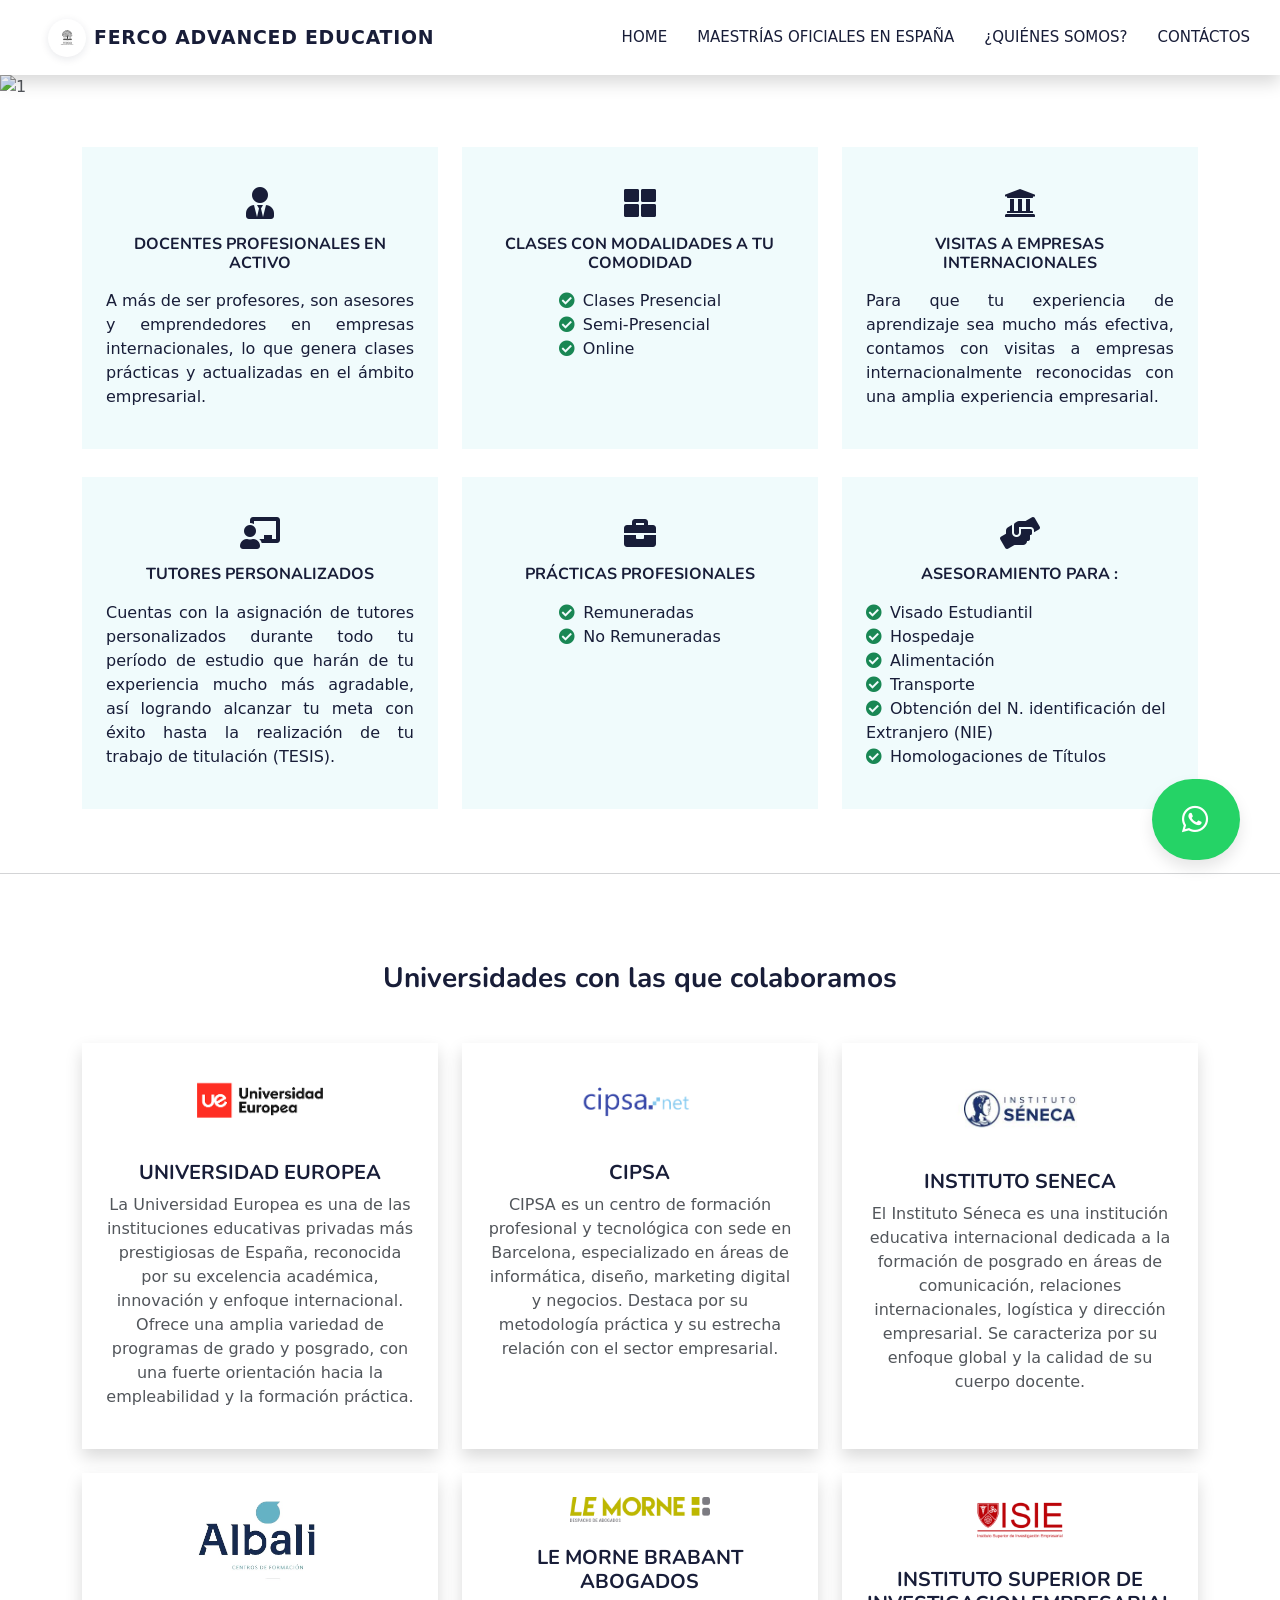
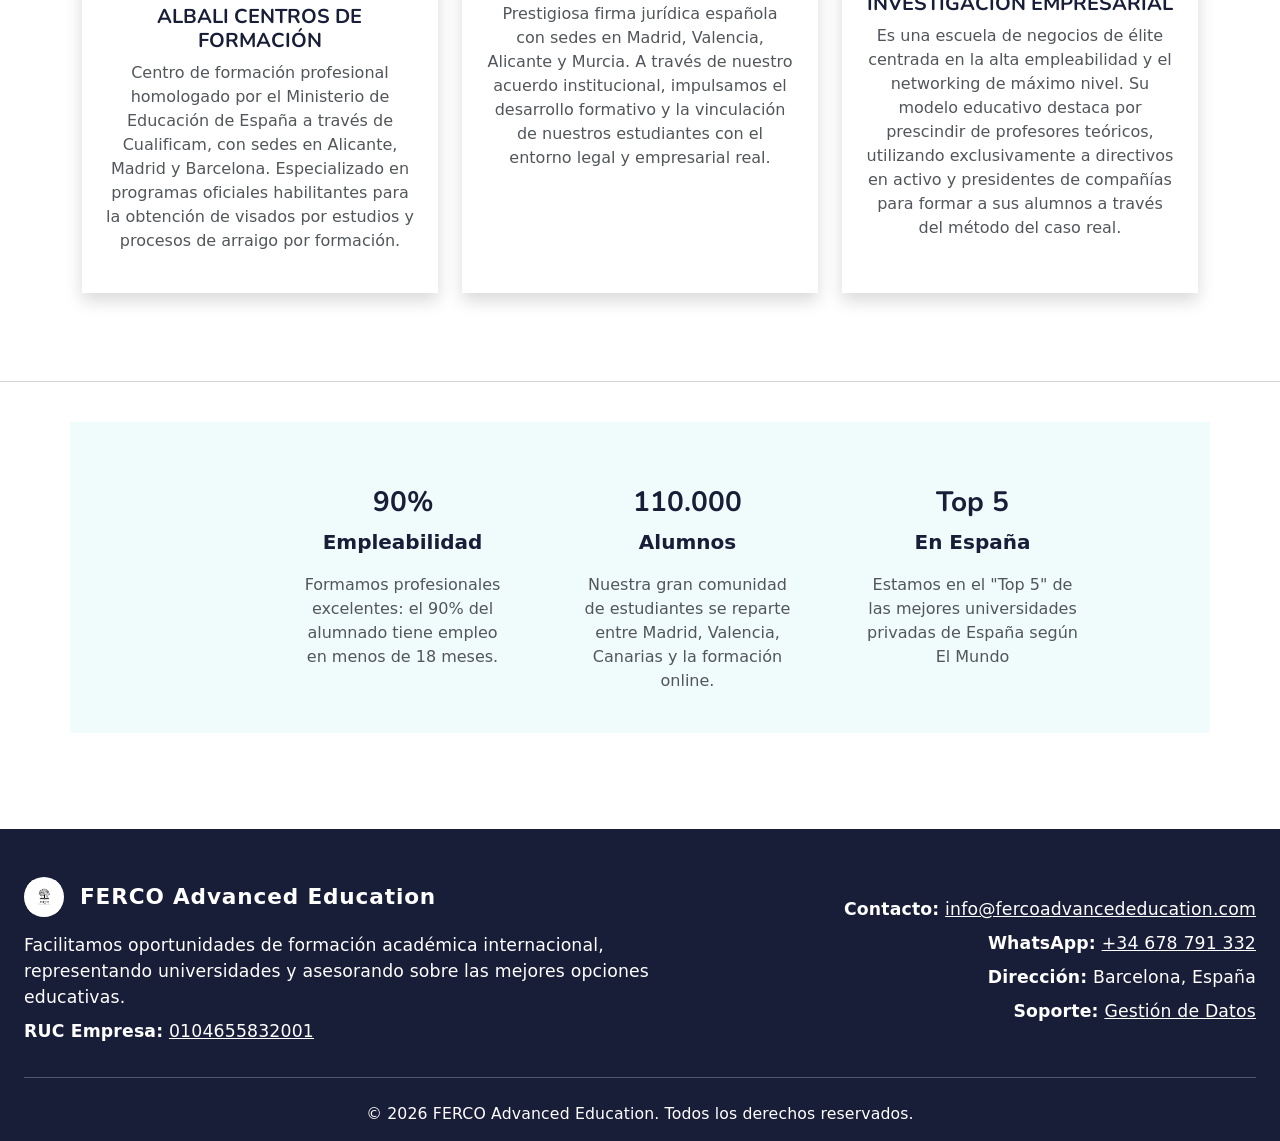
==== commit 745b0838: "FEAT :  agregar 3 colaboradores y cambio de palabra en descripcion de servicios" ====
--- a/index.html
+++ b/index.html
@@ -39,7 +39,7 @@
                         <!-- Asesoramiento en tu visado Estudiantil -->
                     </p>
                     <!-- <p>
-                        <a href="https://fercoadvancededucation.com/euncetform/" target="_blank"
+                        <a hre  f="https://fercoadvancededucation.com/euncetform/" target="_blank"
                             class="btn btn-sm btn-dark">Leer más</a>
                     </p> -->
                 </div>
@@ -174,6 +174,7 @@
                                 <li><i class="fa fa-check-circle text-success me-2"></i>Transporte</li>
                                 <li><i class="fa fa-check-circle text-success me-2"></i>Obtención del N. identificación
                                     del Extranjero (NIE)</li>
+                                <li><i class="fa fa-check-circle text-success me-2"></i>Homologaciones de Títulos</li>
                             </ul>
                         </div>
                     </div>
@@ -230,6 +231,42 @@
                         empresarial. Se caracteriza por su enfoque global y la calidad de su cuerpo docente.</p>
                 </div>
             </div>
+            <div class="col-md-4">
+                <div class="p-4 h-100 shadow rounded bg-white text-center home-uni-block">
+                    <img src="img/logos-universidades/uni-albali.jpg"
+                        alt="Logo Albali Centros de Formación - Colaborador de FERCO"
+                        style="max-width:140px; max-height:90px; margin-bottom:16px;" />
+                    <h5 class="fw-bold mt-2" style="color: #181d38;">ALBALI CENTROS DE FORMACIÓN</h5>
+                    <p>Centro de formación profesional homologado por el Ministerio de Educación de España a través de
+                        Cualificam, con sedes en Alicante, Madrid y Barcelona. Especializado en programas oficiales
+                        habilitantes para la obtención de visados por estudios y procesos de arraigo por formación.</p>
+                </div>
+            </div>
+            <div class="col-md-4">
+                <div class="p-4 h-100 shadow rounded bg-white text-center home-uni-block">
+                    <img src="img/logos-universidades/uni-lemorne.png"
+                        alt="Logo Le Morne Brabant Abogados - Colaborador de FERCO"
+                        style="max-width:140px; max-height:90px; margin-bottom:16px;" />
+                    <h5 class="fw-bold mt-2" style="color: #181d38;">LE MORNE BRABANT ABOGADOS</h5>
+                    <p>Prestigiosa firma jurídica española con sedes en Madrid, Valencia, Alicante y Murcia. A través de
+                        nuestro acuerdo institucional, impulsamos el desarrollo formativo y la vinculación de nuestros
+                        estudiantes con el entorno legal y empresarial real.</p>
+                </div>
+            </div>
+            <div class="col-md-4">
+                <div class="p-4 h-100 shadow rounded bg-white text-center home-uni-block">
+                    <img src="img/logos-universidades/uni-isie.png"
+                        alt="Logo Instituto Superior de Investigación Empresarial"
+                        style="max-width:140px; max-height:90px; margin-bottom:16px;" />
+                    <h5 class="fw-bold mt-2" style="color: #181d38;">INSTITUTO SUPERIOR DE INVESTIGACION EMPRESARIAL
+                    </h5>
+                    <p>Es una escuela de negocios de élite centrada en la alta empleabilidad y el
+                        networking de máximo nivel. Su modelo educativo destaca por prescindir de
+                        profesores teóricos, utilizando exclusivamente a directivos en activo y presidentes de
+                        compañías para formar a sus alumnos a través del método del caso real.</p>
+                </div>
+            </div>
+
         </div>
 
     </div>
@@ -299,7 +336,7 @@
     <!-- INICIO BOTON FLOTANTE -->
     <a href="https://wa.me/34678791332?text=Hola!%20visitaba%20tu%20p%C3%A1gina%20web%20y%20me%20gustar%C3%ADa%20m%C3%A1s%20informaci%C3%B3n!%0AMi%20nombre%20es%20:%20"
         target="_blank" class="btn-flotante" id="btn-flotante">
-        <i class="fab fa-whatsapp"></i> 
+        <i class="fab fa-whatsapp"></i>
     </a>
     <!-- FIN BOTON FLOTANTE -->
 
